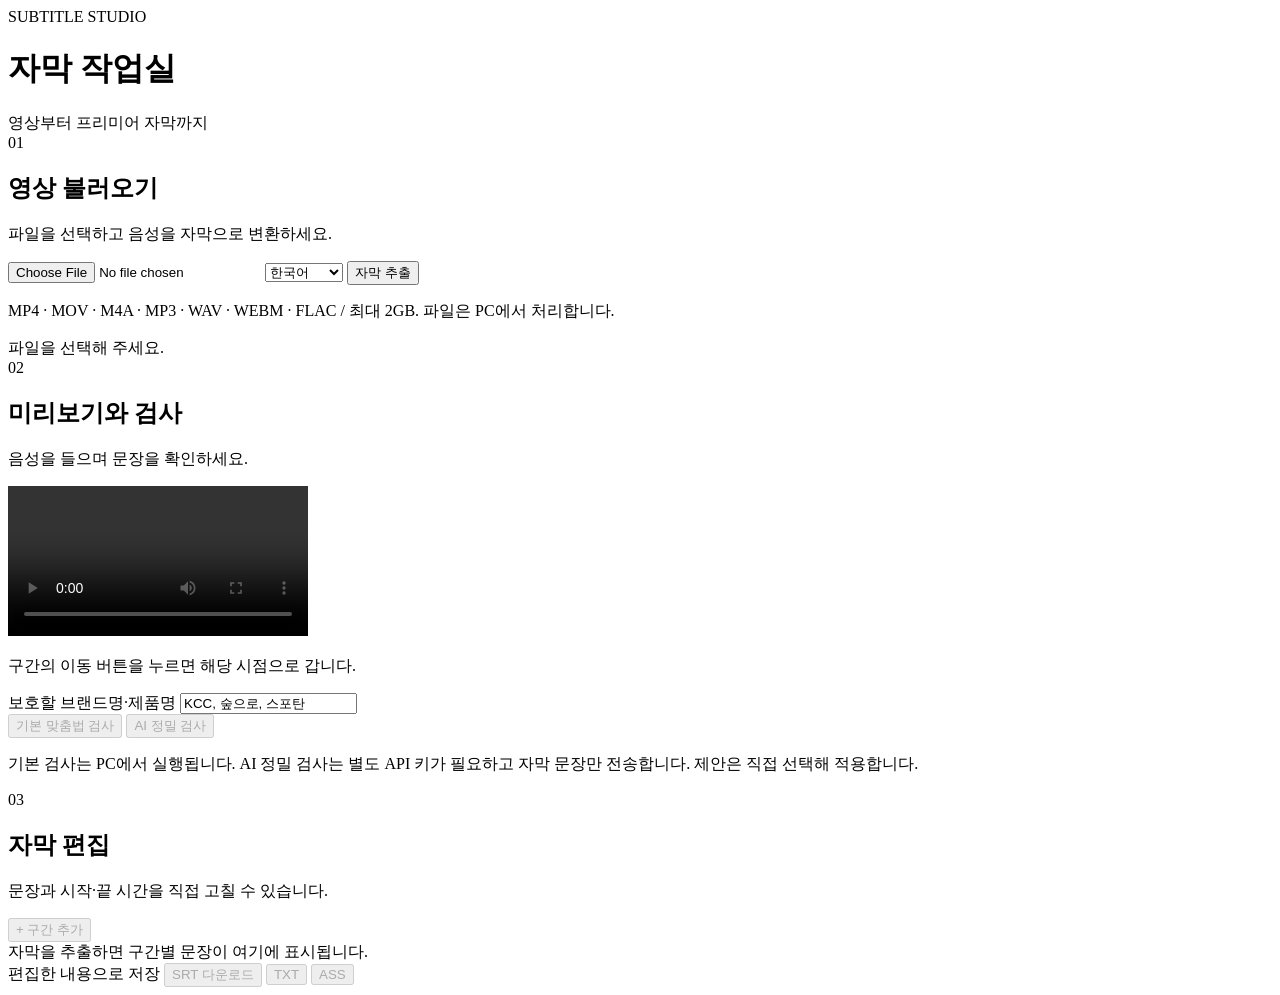
==== subtitle-studio/static/index.html @ 7896c19b "Add subtitle studio index.html" ====
<!doctype html>
<html lang="ko">
<head>
  <meta charset="utf-8">
  <meta name="viewport" content="width=device-width, initial-scale=1">
  <meta name="theme-color" content="#11141e">
  <title>자막 작업실</title>
  <link rel="stylesheet" href="/static/app.css">
  <script src="/static/app.js" defer></script>
</head>
<body>
  <main class="shell">
    <header class="top">
      <div><span class="eyebrow">SUBTITLE STUDIO</span><h1>자막 작업실</h1></div>
      <span class="tag">영상부터 프리미어 자막까지</span>
    </header>
    <section class="panel upload">
      <div class="section-title"><span class="number">01</span><div><h2>영상 불러오기</h2><p>파일을 선택하고 음성을 자막으로 변환하세요.</p></div></div>
      <div class="upload-controls">
        <input id="file" type="file" accept="video/*,audio/*,.mp4,.mov,.m4a,.mp3,.wav,.webm,.flac" aria-label="음성 또는 영상 파일">
        <select id="language" aria-label="원본 언어">
          <option value="ko">한국어</option><option value="auto">자동 감지</option>
          <option value="en">영어</option><option value="ja">일본어</option><option value="zh">중국어</option>
        </select>
        <button id="start" class="primary">자막 추출</button>
      </div>
      <p class="hint">MP4 · MOV · M4A · MP3 · WAV · WEBM · FLAC / 최대 2GB. 파일은 PC에서 처리합니다.</p>
      <div id="status" class="status" role="status" aria-live="polite">파일을 선택해 주세요.</div>
    </section>
    <div class="workspace">
      <aside class="panel side">
        <div class="section-title"><span class="number">02</span><div><h2>미리보기와 검사</h2><p>음성을 들으며 문장을 확인하세요.</p></div></div>
        <video id="player" controls playsinline preload="metadata"></video>
        <p class="hint">구간의 이동 버튼을 누르면 해당 시점으로 갑니다.</p>
        <label for="terms">보호할 브랜드명·제품명</label>
        <input id="terms" type="text" value="KCC, 숲으로, 스포탄" placeholder="쉼표로 구분">
        <div class="actions">
          <button id="checkLocal" class="secondary" disabled>기본 맞춤법 검사</button>
          <button id="checkAi" class="secondary" disabled>AI 정밀 검사</button>
        </div>
        <p class="hint">기본 검사는 PC에서 실행됩니다. AI 정밀 검사는 별도 API 키가 필요하고 자막 문장만 전송합니다. 제안은 직접 선택해 적용합니다.</p>
      </aside>
      <section class="panel editor">
        <div class="editor-head">
          <div class="section-title"><span class="number">03</span><div><h2>자막 편집 <small id="count"></small></h2><p>문장과 시작·끝 시간을 직접 고칠 수 있습니다.</p></div></div>
          <button id="add" class="secondary" disabled>+ 구간 추가</button>
        </div>
        <div id="items" class="items"><div class="empty">자막을 추출하면 구간별 문장이 여기에 표시됩니다.</div></div>
        <div class="export">
          <span>편집한 내용으로 저장</span>
          <button id="srt" class="primary" disabled>SRT 다운로드</button>
          <button id="txt" class="secondary" disabled>TXT</button>
          <button id="ass" class="secondary" disabled>ASS</button>
        </div>
      </section>
    </div>
  </main>
</body>
</html>
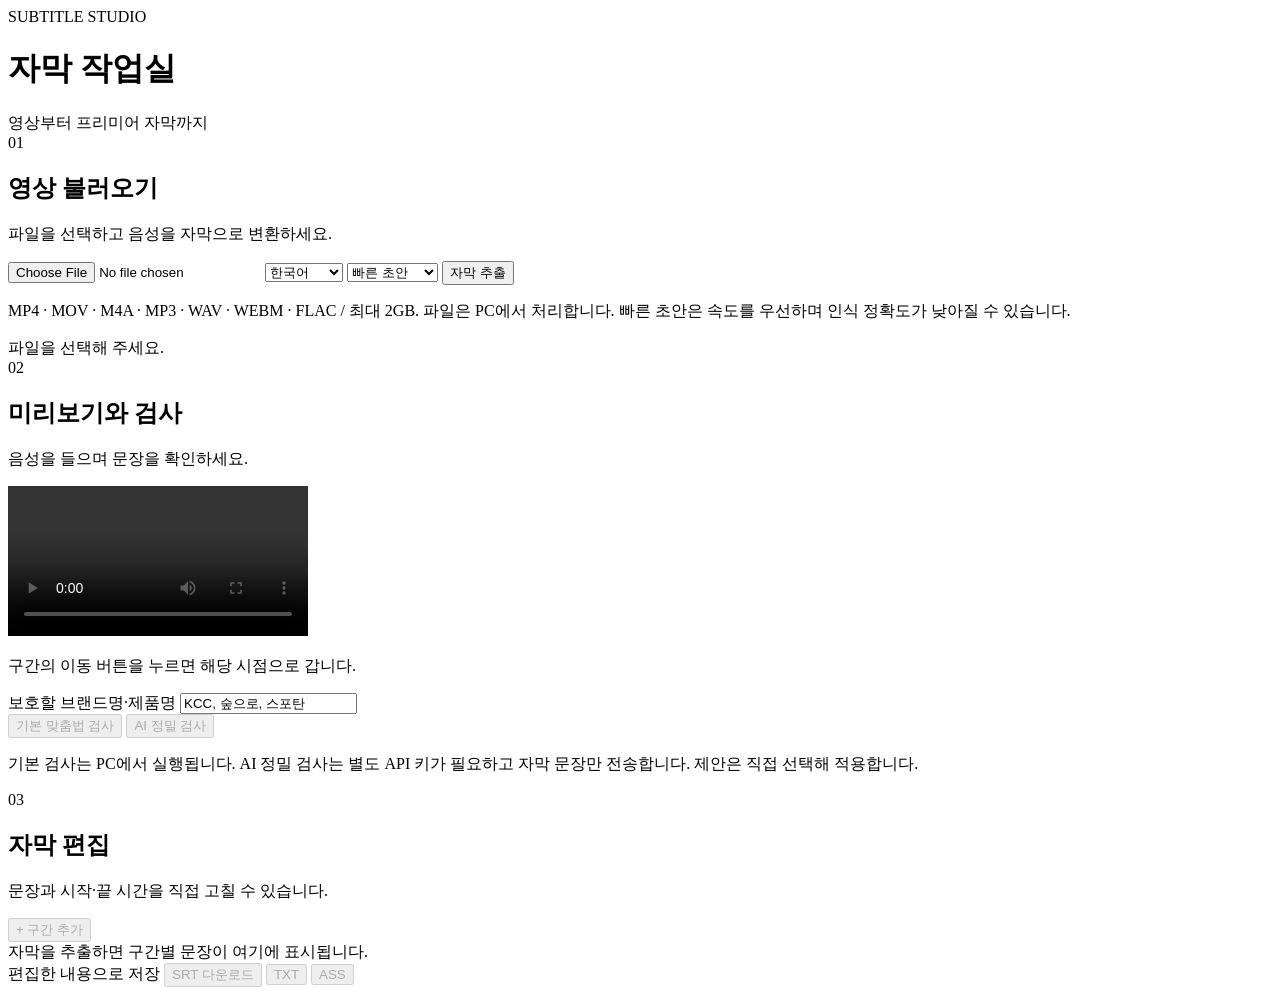
==== commit 203ffc4c: "Add fast and accurate subtitle modes with elapsed time" ====
--- a/subtitle-studio/static/index.html
+++ b/subtitle-studio/static/index.html
@@ -22,9 +22,13 @@
           <option value="ko">한국어</option><option value="auto">자동 감지</option>
           <option value="en">영어</option><option value="ja">일본어</option><option value="zh">중국어</option>
         </select>
+        <select id="quality" aria-label="처리 방식">
+          <option value="fast">빠른 초안</option>
+          <option value="accurate">정확도 우선</option>
+        </select>
         <button id="start" class="primary">자막 추출</button>
       </div>
-      <p class="hint">MP4 · MOV · M4A · MP3 · WAV · WEBM · FLAC / 최대 2GB. 파일은 PC에서 처리합니다.</p>
+      <p class="hint">MP4 · MOV · M4A · MP3 · WAV · WEBM · FLAC / 최대 2GB. 파일은 PC에서 처리합니다. 빠른 초안은 속도를 우선하며 인식 정확도가 낮아질 수 있습니다.</p>
       <div id="status" class="status" role="status" aria-live="polite">파일을 선택해 주세요.</div>
     </section>
     <div class="workspace">
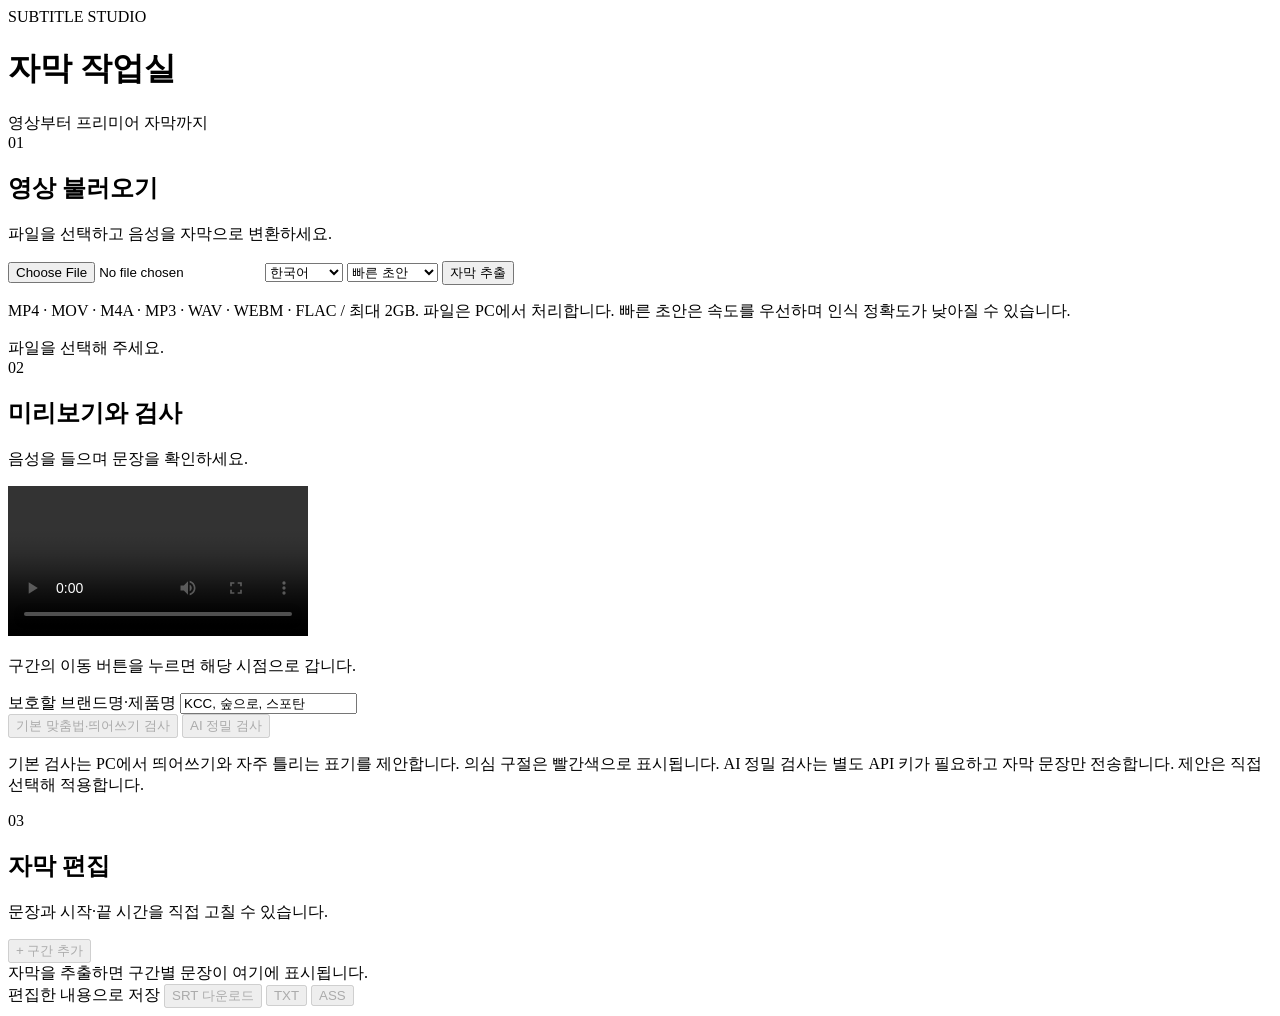
==== commit e44736d6: "Add local Korean spacing suggestions with red highlighted diffs" ====
--- a/subtitle-studio/static/index.html
+++ b/subtitle-studio/static/index.html
@@ -39,10 +39,10 @@
         <label for="terms">보호할 브랜드명·제품명</label>
         <input id="terms" type="text" value="KCC, 숲으로, 스포탄" placeholder="쉼표로 구분">
         <div class="actions">
-          <button id="checkLocal" class="secondary" disabled>기본 맞춤법 검사</button>
+          <button id="checkLocal" class="secondary" disabled>기본 맞춤법·띄어쓰기 검사</button>
           <button id="checkAi" class="secondary" disabled>AI 정밀 검사</button>
         </div>
-        <p class="hint">기본 검사는 PC에서 실행됩니다. AI 정밀 검사는 별도 API 키가 필요하고 자막 문장만 전송합니다. 제안은 직접 선택해 적용합니다.</p>
+        <p class="hint">기본 검사는 PC에서 띄어쓰기와 자주 틀리는 표기를 제안합니다. 의심 구절은 빨간색으로 표시됩니다. AI 정밀 검사는 별도 API 키가 필요하고 자막 문장만 전송합니다. 제안은 직접 선택해 적용합니다.</p>
       </aside>
       <section class="panel editor">
         <div class="editor-head">
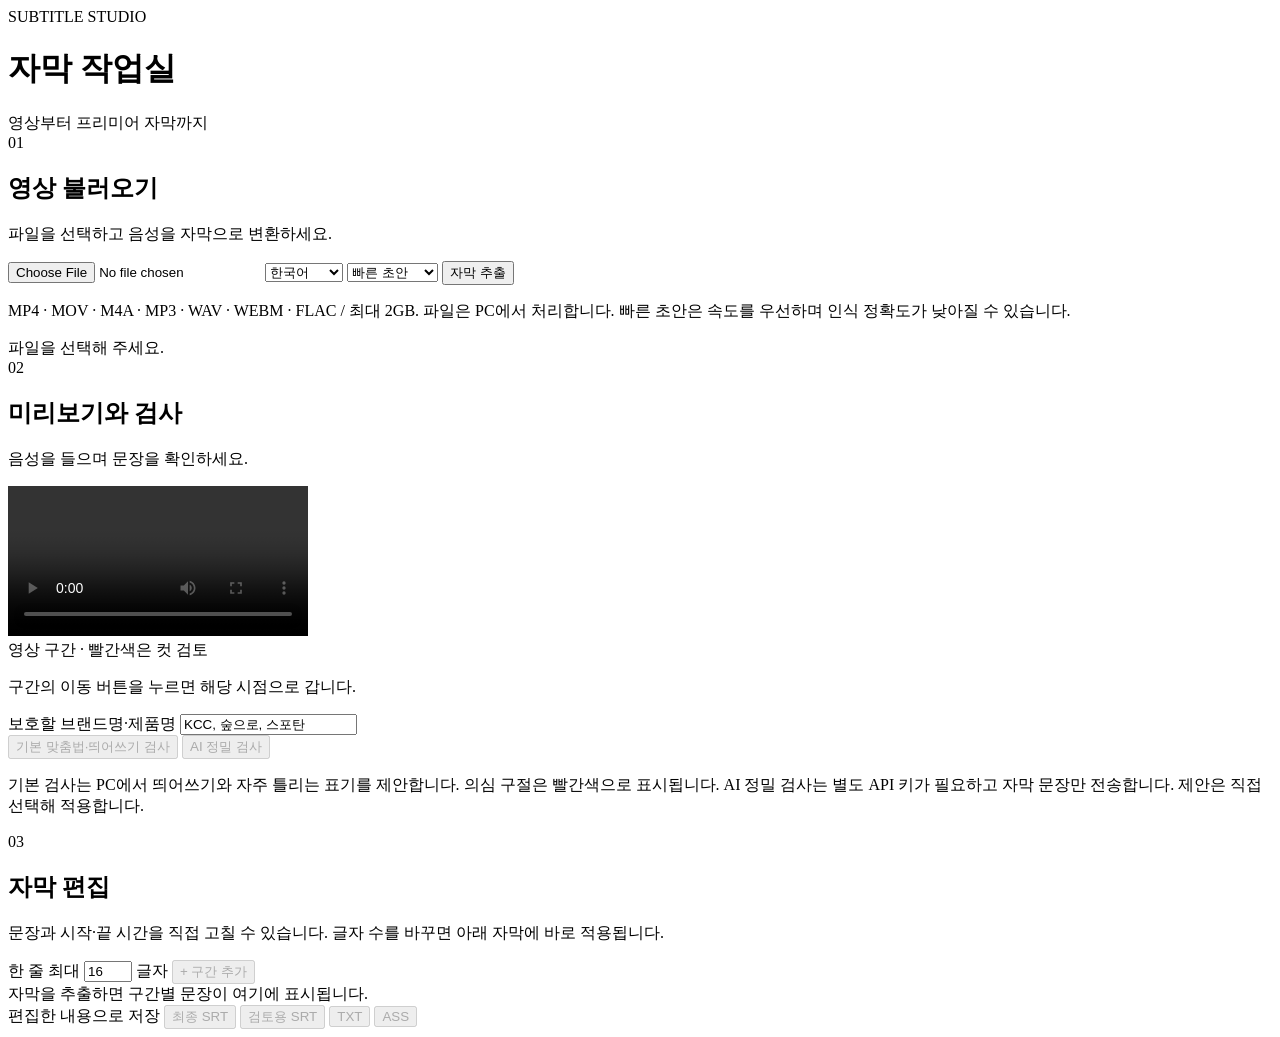
==== commit 445ae0a6: "Add line length, duplicate highlights and cut review SRT" ====
--- a/subtitle-studio/static/index.html
+++ b/subtitle-studio/static/index.html
@@ -35,6 +35,8 @@
       <aside class="panel side">
         <div class="section-title"><span class="number">02</span><div><h2>미리보기와 검사</h2><p>음성을 들으며 문장을 확인하세요.</p></div></div>
         <video id="player" controls playsinline preload="metadata"></video>
+        <div class="timeline-label">영상 구간 · <span>빨간색은 컷 검토</span></div>
+        <div id="timeline" class="timeline" aria-label="컷 검토 시간 구간"></div>
         <p class="hint">구간의 이동 버튼을 누르면 해당 시점으로 갑니다.</p>
         <label for="terms">보호할 브랜드명·제품명</label>
         <input id="terms" type="text" value="KCC, 숲으로, 스포탄" placeholder="쉼표로 구분">
@@ -46,13 +48,17 @@
       </aside>
       <section class="panel editor">
         <div class="editor-head">
-          <div class="section-title"><span class="number">03</span><div><h2>자막 편집 <small id="count"></small></h2><p>문장과 시작·끝 시간을 직접 고칠 수 있습니다.</p></div></div>
-          <button id="add" class="secondary" disabled>+ 구간 추가</button>
+          <div class="section-title"><span class="number">03</span><div><h2>자막 편집 <small id="count"></small></h2><p>문장과 시작·끝 시간을 직접 고칠 수 있습니다. 글자 수를 바꾸면 아래 자막에 바로 적용됩니다.</p></div></div>
+          <div class="editor-tools">
+            <label for="lineLength">한 줄 최대 <input id="lineLength" type="number" min="4" max="40" step="1" value="16" aria-label="한 줄 최대 글자 수"> 글자</label>
+            <button id="add" class="secondary" disabled>+ 구간 추가</button>
+          </div>
         </div>
         <div id="items" class="items"><div class="empty">자막을 추출하면 구간별 문장이 여기에 표시됩니다.</div></div>
         <div class="export">
           <span>편집한 내용으로 저장</span>
-          <button id="srt" class="primary" disabled>SRT 다운로드</button>
+          <button id="srt" class="primary" disabled>최종 SRT</button>
+          <button id="reviewSrt" class="secondary" disabled>검토용 SRT</button>
           <button id="txt" class="secondary" disabled>TXT</button>
           <button id="ass" class="secondary" disabled>ASS</button>
         </div>
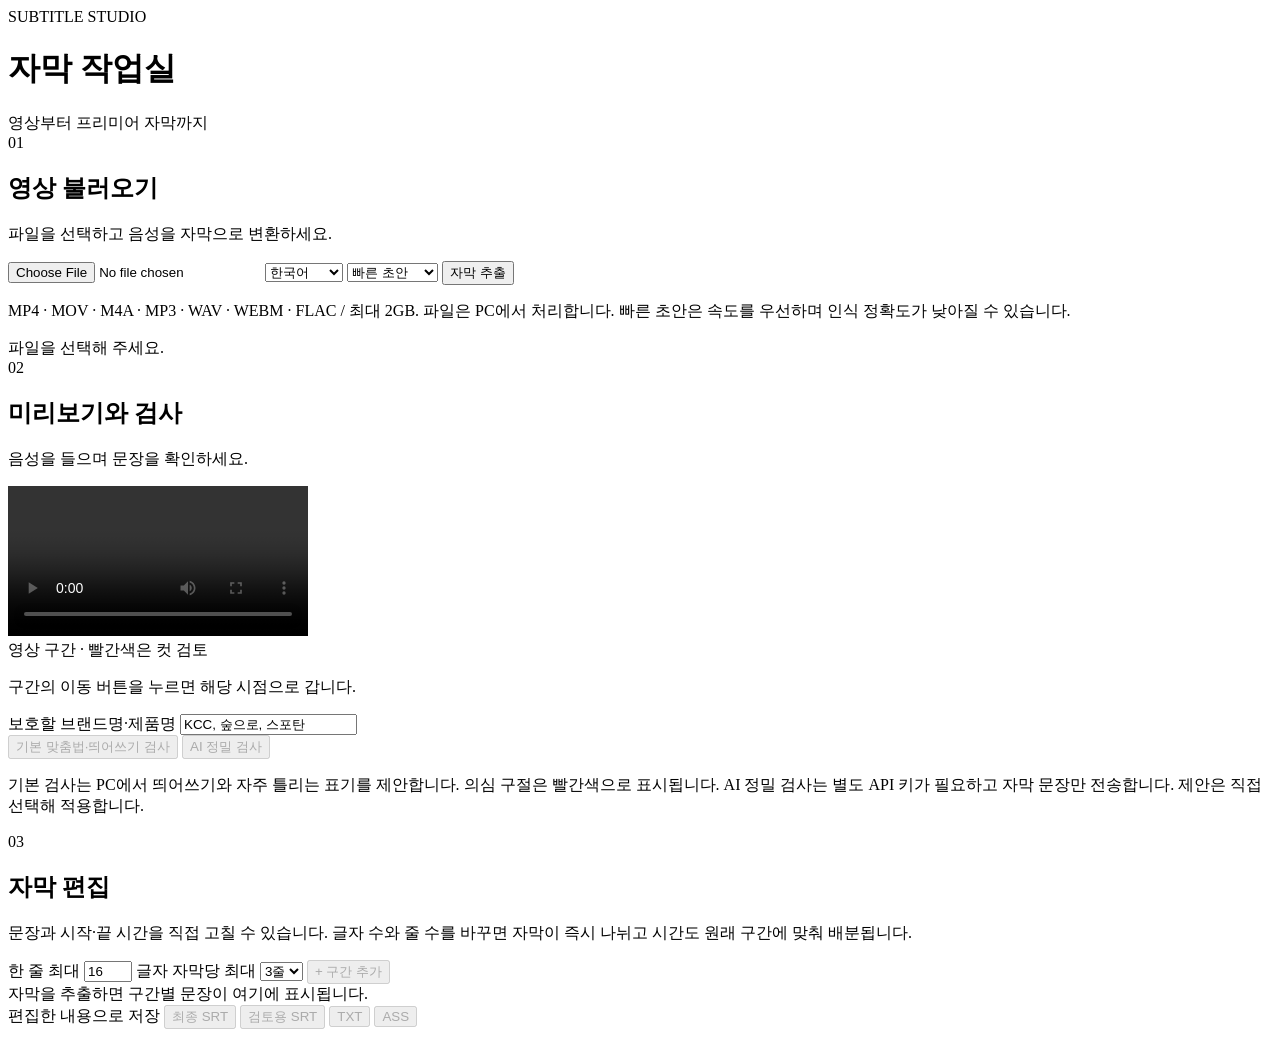
==== commit a93751f4: "Split subtitles by selected line count and preserve cue timing" ====
--- a/subtitle-studio/static/index.html
+++ b/subtitle-studio/static/index.html
@@ -6,6 +6,7 @@
   <meta name="theme-color" content="#11141e">
   <title>자막 작업실</title>
   <link rel="stylesheet" href="/static/app.css">
+  <script src="/static/segmentation.js" defer></script>
   <script src="/static/app.js" defer></script>
 </head>
 <body>
@@ -48,9 +49,10 @@
       </aside>
       <section class="panel editor">
         <div class="editor-head">
-          <div class="section-title"><span class="number">03</span><div><h2>자막 편집 <small id="count"></small></h2><p>문장과 시작·끝 시간을 직접 고칠 수 있습니다. 글자 수를 바꾸면 아래 자막에 바로 적용됩니다.</p></div></div>
+          <div class="section-title"><span class="number">03</span><div><h2>자막 편집 <small id="count"></small></h2><p>문장과 시작·끝 시간을 직접 고칠 수 있습니다. 글자 수와 줄 수를 바꾸면 자막이 즉시 나뉘고 시간도 원래 구간에 맞춰 배분됩니다.</p></div></div>
           <div class="editor-tools">
             <label for="lineLength">한 줄 최대 <input id="lineLength" type="number" min="4" max="40" step="1" value="16" aria-label="한 줄 최대 글자 수"> 글자</label>
+            <label for="maxLines">자막당 최대 <select id="maxLines" aria-label="자막당 최대 줄 수"><option value="1">1줄</option><option value="2">2줄</option><option value="3" selected>3줄</option></select></label>
             <button id="add" class="secondary" disabled>+ 구간 추가</button>
           </div>
         </div>
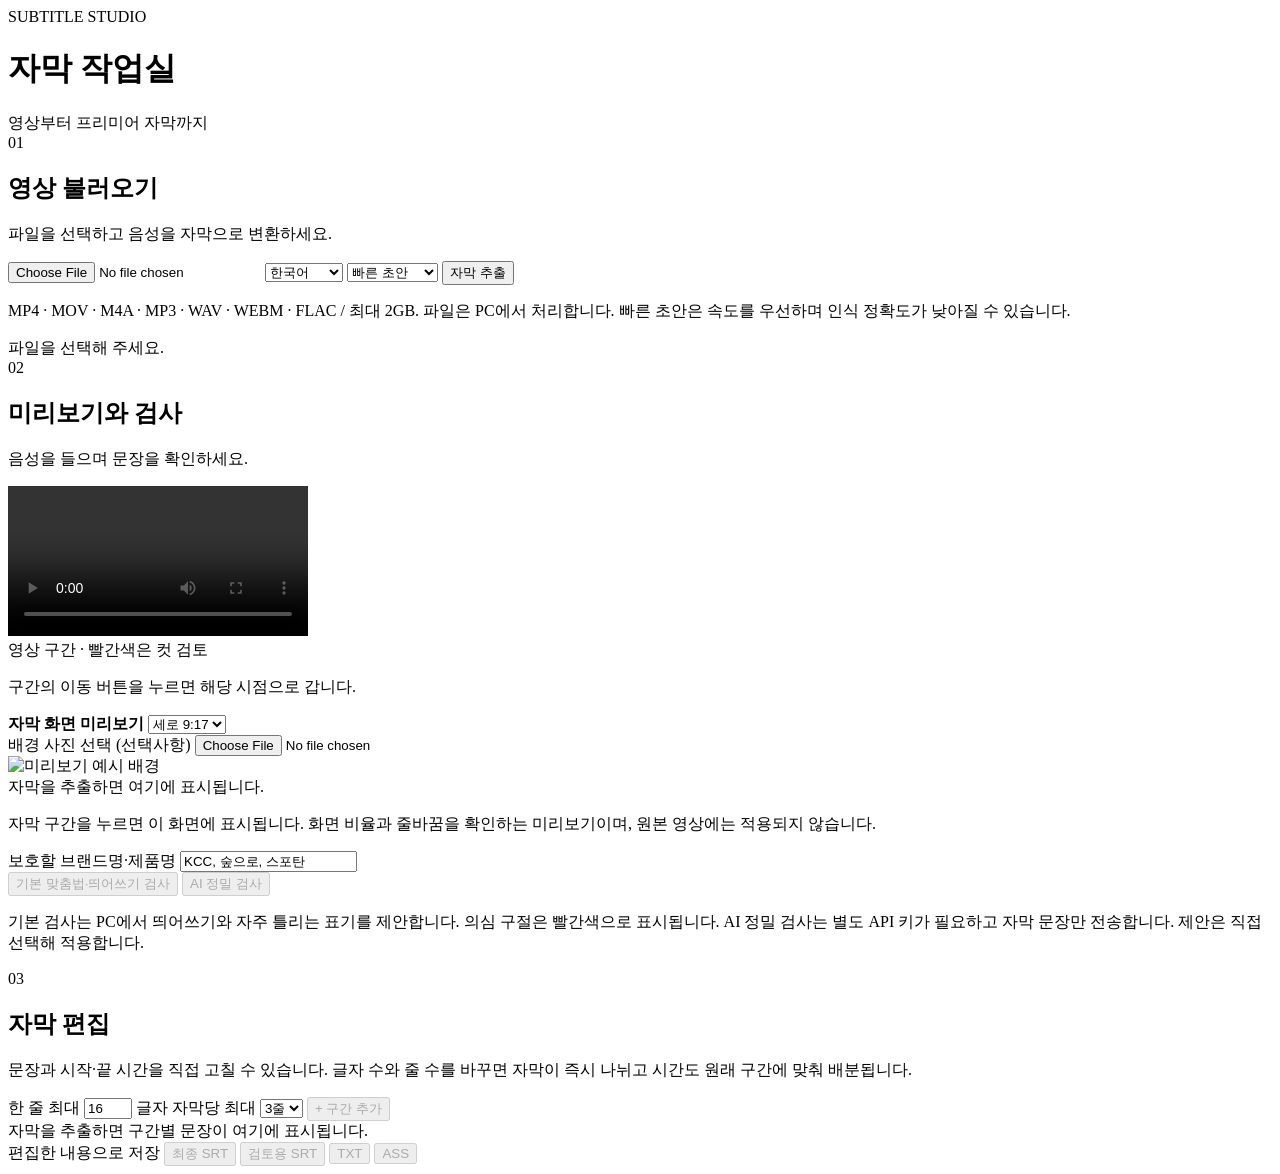
==== commit 7eab5c5a: "Add portrait and landscape subtitle preview with optional image" ====
--- a/subtitle-studio/static/index.html
+++ b/subtitle-studio/static/index.html
@@ -39,6 +39,20 @@
         <div class="timeline-label">영상 구간 · <span>빨간색은 컷 검토</span></div>
         <div id="timeline" class="timeline" aria-label="컷 검토 시간 구간"></div>
         <p class="hint">구간의 이동 버튼을 누르면 해당 시점으로 갑니다.</p>
+        <div class="preview-head">
+          <strong>자막 화면 미리보기</strong>
+          <select id="previewRatio" aria-label="미리보기 화면 비율">
+            <option value="portrait">세로 9:17</option>
+            <option value="landscape">가로 16:9</option>
+          </select>
+        </div>
+        <label class="preview-upload" for="previewImage">배경 사진 선택 (선택사항)</label>
+        <input id="previewImage" type="file" accept="image/*" aria-label="미리보기 배경 사진">
+        <div id="previewFrame" class="preview-frame">
+          <img id="previewPicture" src="/static/preview-placeholder.svg" alt="미리보기 예시 배경">
+          <div id="previewCaption" class="preview-caption">자막을 추출하면 여기에 표시됩니다.</div>
+        </div>
+        <p class="hint">자막 구간을 누르면 이 화면에 표시됩니다. 화면 비율과 줄바꿈을 확인하는 미리보기이며, 원본 영상에는 적용되지 않습니다.</p>
         <label for="terms">보호할 브랜드명·제품명</label>
         <input id="terms" type="text" value="KCC, 숲으로, 스포탄" placeholder="쉼표로 구분">
         <div class="actions">
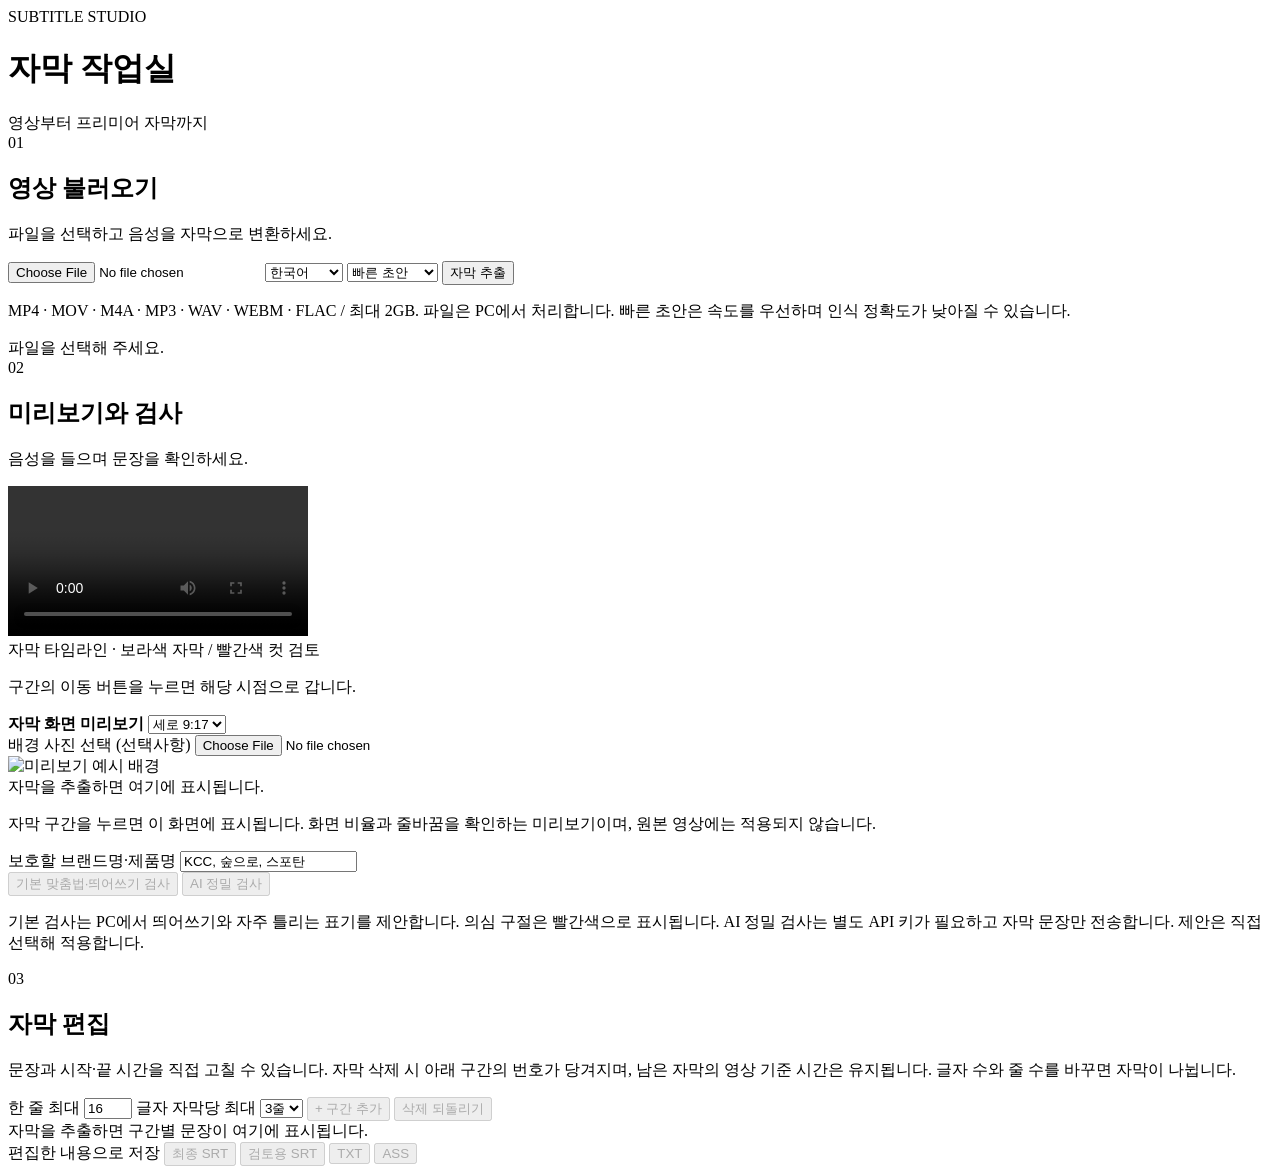
==== commit 24457da5: "Delete subtitle cues and refresh numbered timeline" ====
--- a/subtitle-studio/static/index.html
+++ b/subtitle-studio/static/index.html
@@ -36,7 +36,7 @@
       <aside class="panel side">
         <div class="section-title"><span class="number">02</span><div><h2>미리보기와 검사</h2><p>음성을 들으며 문장을 확인하세요.</p></div></div>
         <video id="player" controls playsinline preload="metadata"></video>
-        <div class="timeline-label">영상 구간 · <span>빨간색은 컷 검토</span></div>
+        <div class="timeline-label">자막 타임라인 · <span>보라색 자막 / 빨간색 컷 검토</span></div>
         <div id="timeline" class="timeline" aria-label="컷 검토 시간 구간"></div>
         <p class="hint">구간의 이동 버튼을 누르면 해당 시점으로 갑니다.</p>
         <div class="preview-head">
@@ -63,11 +63,12 @@
       </aside>
       <section class="panel editor">
         <div class="editor-head">
-          <div class="section-title"><span class="number">03</span><div><h2>자막 편집 <small id="count"></small></h2><p>문장과 시작·끝 시간을 직접 고칠 수 있습니다. 글자 수와 줄 수를 바꾸면 자막이 즉시 나뉘고 시간도 원래 구간에 맞춰 배분됩니다.</p></div></div>
+          <div class="section-title"><span class="number">03</span><div><h2>자막 편집 <small id="count"></small></h2><p>문장과 시작·끝 시간을 직접 고칠 수 있습니다. 자막 삭제 시 아래 구간의 번호가 당겨지며, 남은 자막의 영상 기준 시간은 유지됩니다. 글자 수와 줄 수를 바꾸면 자막이 나뉩니다.</p></div></div>
           <div class="editor-tools">
             <label for="lineLength">한 줄 최대 <input id="lineLength" type="number" min="4" max="40" step="1" value="16" aria-label="한 줄 최대 글자 수"> 글자</label>
             <label for="maxLines">자막당 최대 <select id="maxLines" aria-label="자막당 최대 줄 수"><option value="1">1줄</option><option value="2">2줄</option><option value="3" selected>3줄</option></select></label>
             <button id="add" class="secondary" disabled>+ 구간 추가</button>
+            <button id="undoDelete" class="secondary" disabled>삭제 되돌리기</button>
           </div>
         </div>
         <div id="items" class="items"><div class="empty">자막을 추출하면 구간별 문장이 여기에 표시됩니다.</div></div>
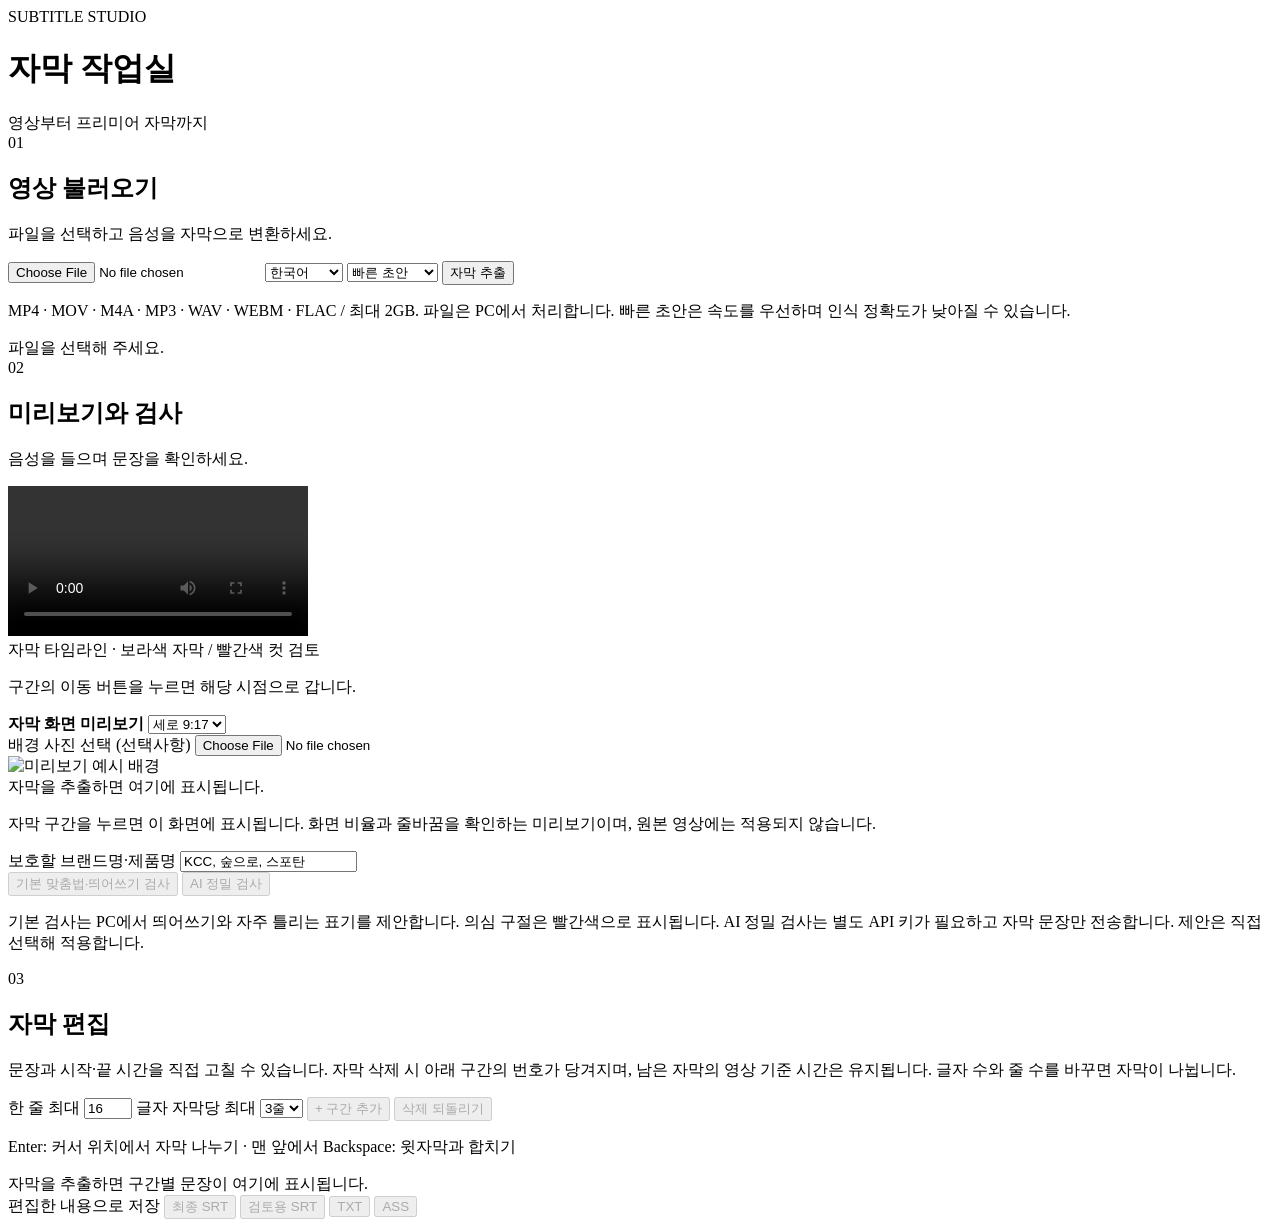
==== commit b4d91476: "Add Enter split and Backspace merge for subtitle cues" ====
--- a/subtitle-studio/static/index.html
+++ b/subtitle-studio/static/index.html
@@ -71,6 +71,7 @@
             <button id="undoDelete" class="secondary" disabled>삭제 되돌리기</button>
           </div>
         </div>
+        <p class="hint keyboard-hint">Enter: 커서 위치에서 자막 나누기 · 맨 앞에서 Backspace: 윗자막과 합치기</p>
         <div id="items" class="items"><div class="empty">자막을 추출하면 구간별 문장이 여기에 표시됩니다.</div></div>
         <div class="export">
           <span>편집한 내용으로 저장</span>
